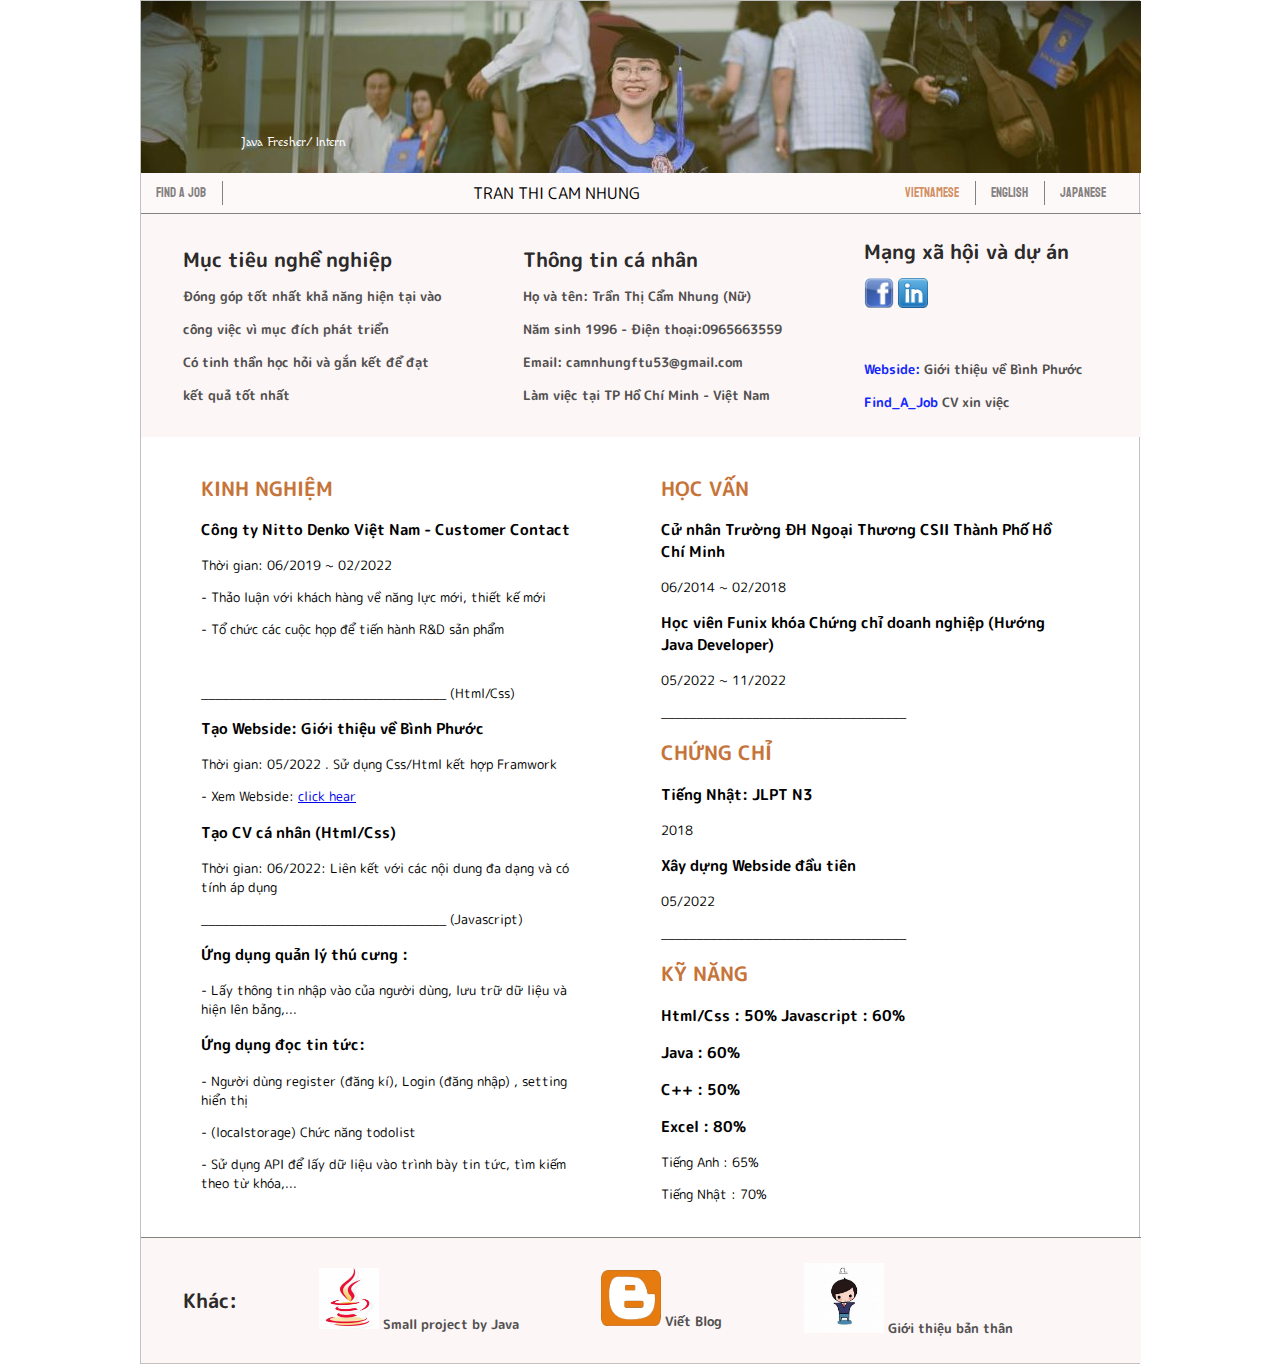
==== index.html @ e4bcb8e0 "find job" ====
<!DOCTYPE html>
<html>

<head>
    <tiltle></tiltle>
    <link rel="stylesheet" type="text/css" href="style.css">
    <link rel="preconnect" href="https://fonts.googleapis.com">
    <link rel="preconnect" href="https://fonts.gstatic.com" crossorigin>
    <link
        href="https://fonts.googleapis.com/css2?family=Koulen&family=M+PLUS+Rounded+1c:wght@100;300&family=Macondo&family=Raleway:ital,wght@0,100;0,600;1,800&display=swap"
        rel="stylesheet">
    <link href="https://fonts.googleapis.com/css2?family=Koulen&family=Raleway:ital,wght@0,100;0,600;1,800&display=swap"
        rel="stylesheet">
</head>

<body>
    <div id="banner">
        <!-- <img src="image/banner.png"> -->
        <!-- <h1>TRẦN THỊ CẨM NHUNG</h1> -->
        <p>Java Fresher/ Intern</p>

    </div>

    <div id="menu_top">
        <ul>
            <li><a href="#" style="border-right: 1px solid"> Find a Job</a></li>
            <!-- <li><a href="#" title="Browse" style="border-right: 1px solid">hhh</a></li> -->
            <li><a id="name">TRAN THI CAM NHUNG</a></li>

            <li><a title="Xem CV tiếng Việt" style="color: rgb(198, 116, 58 , 0.8)" id="tranghientai">Vietnamese</a>
            </li>

            <li><a href="englishCV.html" title="See English CV" style="border-left: 1px solid">English</a></li>

            <li><a href="japaneseCV.html" title="日本語CV" style="border-left: 1px solid" >Japanese</a></li>
        </ul>
    </div>

    <div id="main">
        <!-- <div id="top">
                <h2>CV xin việc</h2>
                <p>Not sure where to stay? We're created neighborhood guides for cities all around the world</p>
            </div> -->

        <div id="footer">
            <table>
                <thead>
                    <th>
                        <h2> Mục tiêu nghề nghiệp </h2>
                        <p> Đóng góp tốt nhất khả năng hiện tại vào </p>
                        <p> công việc vì mục đích phát triển </p>
                        <p> Có tinh thần học hỏi và gắn kết để đạt </p>
                        <p> kết quả tốt nhất</p>
                    </th>
                    <th>
                        <h2> Thông tin cá nhân </h2>
                        <p> Họ và tên: Trần Thị Cẩm Nhung (Nữ) </p>
                        <p> Năm sinh 1996 - Điện thoại:0965663559 </p>
                        <!-- <p> Điện thoại:0965663559 </p> -->
                        <p> Email: camnhungftu53@gmail.com</p>
                        <p> Làm việc tại TP Hồ Chí Minh - Việt Nam</p>

                    </th>
                    <th>
                        <h2> Mạng xã hội và dự án </h2>

                        <p> <a href="https://www.facebook.com/NhungTran280996/" target="_blank"><img
                                    src="facebook.jpg" alt="Facebook" width="30px"> </a>
                            <span> <a href="https://www.linkedin.com/in/tran-nhung-241678aa/" target="_blank"> <img
                                        src="linkedin.jpg" alt="linkedin" width="30px"></span>
                        </p>
                        </p>
                    </br>
                        <p>  <a href="https://nhunghocfunix.000webhostapp.com/" target="_blank">Webside: </a> Giới thiệu
                            về Bình Phước</p>
                        <p> <a href="#" target="_blank"> Find_A_Job </a> CV xin việc </p>

                    </th>
                </thead>
            </table>
        </div>
        <div id="left">
            <!-- <img src="https://s3.amazonaws.com/codecademy-content/courses/ltp/img/mexico-city.png"> -->
            <!-- <img src="https://s3.amazonaws.com/codecademy-content/courses/ltp/img/ny.png">
            <img src="https://s3.amazonaws.com/codecademy-content/courses/ltp/img/tokyo.png">
            <img src="https://s3.amazonaws.com/codecademy-content/courses/ltp/img/paris.png"> -->
            <h2> KINH NGHIỆM </h2>
            <h3> Công ty Nitto Denko Việt Nam - Customer Contact</h3>
            <p> Thời gian: 06/2019 ~ 02/2022</p>
            <p> - Thảo luận với khách hàng về năng lực mới, thiết kế mới</p>
            <p> - Tổ chức các cuộc họp để tiến hành R&D sản phẩm</p>
            <!-- <p> ________________(Staff)___________________</p> -->
            </br>
            <p> ___________________________________ (Html/Css)</p>
            <h3> Tạo Webside: Giới thiệu về Bình Phước</h3>
            <p> Thời gian: 05/2022 . Sử dụng Css/Html kết hợp Framwork</p>
            <p> - Xem Webside: <a href="https://nhunghocfunix.000webhostapp.com/" target="_blank"> click hear</a> </p>

            <h3> Tạo CV cá nhân (Html/Css) </h3>
            <p> Thời gian: 06/2022: Liên kết với các nội dung đa dạng và có tính áp dụng</p>
            <p> ___________________________________ (Javascript)</p>
            <h3> Ứng dụng quản lý thú cưng : </h3>
            <!-- <p> Thời gian: 06/2022</p> -->
            <p> - Lấy thông tin nhập vào của người dùng, lưu trữ dữ liệu và hiện lên bảng,... </p>

            <h3> Ứng dụng đọc tin tức: </h3>
            <p> - Người dùng register (đăng kí), Login (đăng nhập) , setting hiển thị</p>
            <p> - (localstorage) Chức năng todolist </p>
            <p> - Sử dụng API để lấy dữ liệu vào trình bày tin tức, tìm kiếm theo từ khóa,... </p>


        </div>
        <div id="right">
            <!-- <img src="https://s3.amazonaws.com/codecademy-content/courses/ltp/img/invite.png"> -->

            <h2> HỌC VẤN </h2>
            <h3> Cử nhân Trường ĐH Ngoại Thương CSII Thành Phố Hồ Chí Minh</h3>
            <p> 06/2014 ~ 02/2018</p>
            <h3> Học viên Funix khóa Chứng chỉ doanh nghiệp (Hướng Java Developer)</h3>
            <p> 05/2022 ~ 11/2022</p>
            <!-- </br> -->
            <p> ___________________________________</p>
            <h2> CHỨNG CHỈ </h2>
            <h3> Tiếng Nhật: JLPT N3</h3>
            <p> 2018 </p>
            <!-- <h3> Học viên Funix khóa Chứng chỉ doanh nghiệp (Lập trình viên)</h3>
            <p> 06/2022 ~ 10/2022</p> -->
            <h3> Xây dựng Webside đầu tiên</h3>
            <!-- <img src="image/tiktok.png" alt="tiktok" width= "30px" height="30px"> -->
            <p> 05/2022 </p>
            <p> ___________________________________</p>
            <h2> KỸ NĂNG </h2>
            <h3> Html/Css : 50% Javascript : 60% </h3>
            <h3> Java : 60%</h3>
            <h3> C++ : 50% </h3>
            <h3> Excel : 80% </h3>
            <!-- <img src="image/tiktok.png" alt="tiktok" width= "30px" height="30px"> -->
            <p> Tiếng Anh : 65% </p>
            <p> Tiếng Nhật : 70% </p>


        </div>
    </div>

    <div id="footer">
        <table>
            <thead>
                <!-- <h3> Sở thích </h3> -->
                <th>
                    <h2>
                        Khác:
                    </h2>
                </th>
                <th>
                    <p> <a href="https://hanhphuctruockhiyeuaido.blogspot.com/2022/06/ca-nhan-bai-java-co-ban.html"   target="_blank"> <img
                                src="java.jpg" alt=" picture" width="60px"> </a> Small project by Java</p>

                </th>
                <th>
                    <p> <a href="#"  title="Xem Blog"> <img
                                src="blog.jpg" alt="blog picture" width="60px"> </a> Viết Blog </p>

                </th>
                <th>
                    <p> <a href="https://hanhphuctruockhiyeuaido.blogspot.com/2022/06/bai-viet-gioi-thieu-ban-than-ve-toi.html" target="_blank" title="Xem Blog"> <img
                                src="gioithieu.jpg" alt="picture" width="80px"> </a> Giới thiệu bản thân </p>

                </th>
            </thead>
        </table>
    </div>
</body>

</html>
---- style.css ----
body{
    font-family: Tahoma;
    font-size: 13px;
    width:1000px;
    margin: 0px auto;
    font-family: 'M PLUS Rounded 1c', sans-serif;
    border: 0.5px solid rgb(193, 193, 191);
    box-sizing: border-box;
}
#menu_top{
    background: #fef9f9;
    height: 40px;
}
#banner{
    /* background: red; */
    height: auto;
    width:1000px;
}
#main{
    background: rgb(217, 214, 214);
    /* padding: 10px 10px 0px 0px; */
}
#main #top{
    width: 1000px;
    
    float: left;
    padding: 20px;
    box-sizing:border-box;
}
#main #left{
    width: 500px;
    /* background:  rgb(245, 241, 241); */
    float: left;
    min-height: 350px;
    margin:0px;
    box-sizing:border-box;
    padding : 20px 60px;
}
/* #main #left img{
    width: 300px;
    padding: 10px 20px 10px 20px;
} */
#left h2{
    color: rgb(198, 116, 58);
}
#right h2{
    color: rgb(198, 116, 58);
}
#main #right{
    width: 450px;
    /* background:  rgb(245, 241, 241); */
    float: left;
    min-height: 350px;
    margin:0px;
    box-sizing:border-box;
    padding : 20px ;
}
#main #right img{
    width: 290px;
    padding: 10px 10px 0px 0px;
}
#footer{
    background: rgb(252, 246, 246);
    width: 1000px;
    text-align: center;
    /* height: 150px; */
    color: rgb(44, 42, 42);
    clear:left;
    line-height: 20px;
    border-top: 1px solid rgb(130, 130, 128);
    box-sizing: border-box;
    text-align: left;
}
#footer th{
    padding:  10px 40px 10px 40px;

}

#footer p{
    /* font-family: Tahoma; */
    font-family: 'M PLUS Rounded 1c', sans-serif;
    color:rgb(82, 80, 80);
}
#footer table thead th a{
    color:rgb(20, 40, 253);
    text-decoration: none;
}
#menu_top ul{
    margin: 0px;
    padding: 0px;
    
}
#menu_top ul li{
    list-style-type: none;
    float: left;
}
#menu_top ul li a{
    text-decoration: none;
    /* text-transform: uppercase; */
    text-align: center;
    color: rgb(133, 129, 129);
    font-family: 'Koulen', cursive;
    height: 40px;
    line-height: 40px;
    padding: 0px 16px 0px 15px;
    /* border-right: 1px solid; */
}
#menu_top ul li span{
    padding: 0px 600px 0px 0px;
}
#banner{
    font-family: 'Macondo', cursive;
    font-size:100%;
    color: black;
    width: 1000px;
    /* height: 300px; */
    background-image: url(bacground1.jpg);
    padding: 120px 100px 10px 100px;
    background-repeat: no-repeat;
    color: white;
    box-sizing:border-box;
}
ul li a#name{
    font-family: 'M PLUS Rounded 1c', sans-serif;
    font-size: 120%;
    color: black;
    padding: 250px;
}

/* .footer table thead h3{
    padding: 10px 200px;
} */
.hidden{
    display: none;
}
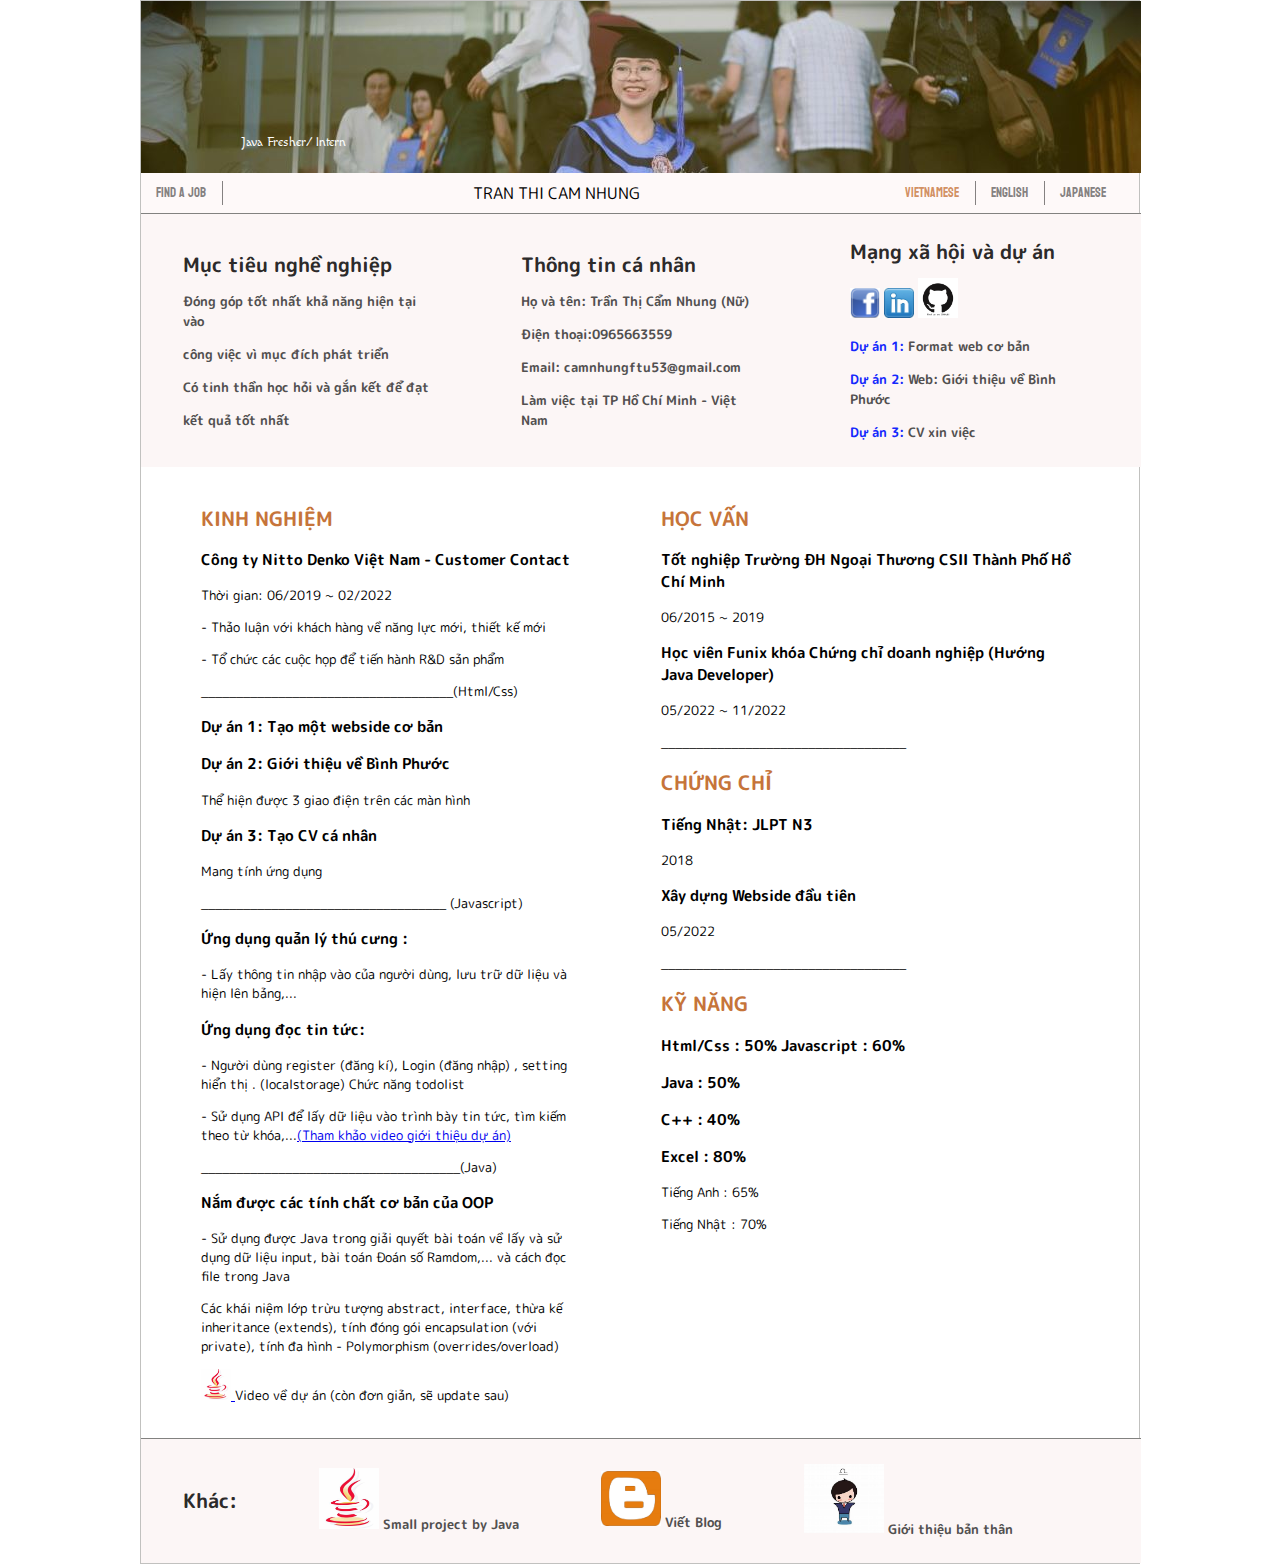
==== commit 4487f1c0: "Add files via upload" ====
--- a/index.html
+++ b/index.html
@@ -1,174 +1,185 @@
-<!DOCTYPE html>
-<html>
-
-<head>
-    <tiltle></tiltle>
-    <link rel="stylesheet" type="text/css" href="style.css">
-    <link rel="preconnect" href="https://fonts.googleapis.com">
-    <link rel="preconnect" href="https://fonts.gstatic.com" crossorigin>
-    <link
-        href="https://fonts.googleapis.com/css2?family=Koulen&family=M+PLUS+Rounded+1c:wght@100;300&family=Macondo&family=Raleway:ital,wght@0,100;0,600;1,800&display=swap"
-        rel="stylesheet">
-    <link href="https://fonts.googleapis.com/css2?family=Koulen&family=Raleway:ital,wght@0,100;0,600;1,800&display=swap"
-        rel="stylesheet">
-</head>
-
-<body>
-    <div id="banner">
-        <!-- <img src="image/banner.png"> -->
-        <!-- <h1>TRẦN THỊ CẨM NHUNG</h1> -->
-        <p>Java Fresher/ Intern</p>
-
-    </div>
-
-    <div id="menu_top">
-        <ul>
-            <li><a href="#" style="border-right: 1px solid"> Find a Job</a></li>
-            <!-- <li><a href="#" title="Browse" style="border-right: 1px solid">hhh</a></li> -->
-            <li><a id="name">TRAN THI CAM NHUNG</a></li>
-
-            <li><a title="Xem CV tiếng Việt" style="color: rgb(198, 116, 58 , 0.8)" id="tranghientai">Vietnamese</a>
-            </li>
-
-            <li><a href="englishCV.html" title="See English CV" style="border-left: 1px solid">English</a></li>
-
-            <li><a href="japaneseCV.html" title="日本語CV" style="border-left: 1px solid" >Japanese</a></li>
-        </ul>
-    </div>
-
-    <div id="main">
-        <!-- <div id="top">
-                <h2>CV xin việc</h2>
-                <p>Not sure where to stay? We're created neighborhood guides for cities all around the world</p>
-            </div> -->
-
-        <div id="footer">
-            <table>
-                <thead>
-                    <th>
-                        <h2> Mục tiêu nghề nghiệp </h2>
-                        <p> Đóng góp tốt nhất khả năng hiện tại vào </p>
-                        <p> công việc vì mục đích phát triển </p>
-                        <p> Có tinh thần học hỏi và gắn kết để đạt </p>
-                        <p> kết quả tốt nhất</p>
-                    </th>
-                    <th>
-                        <h2> Thông tin cá nhân </h2>
-                        <p> Họ và tên: Trần Thị Cẩm Nhung (Nữ) </p>
-                        <p> Năm sinh 1996 - Điện thoại:0965663559 </p>
-                        <!-- <p> Điện thoại:0965663559 </p> -->
-                        <p> Email: camnhungftu53@gmail.com</p>
-                        <p> Làm việc tại TP Hồ Chí Minh - Việt Nam</p>
-
-                    </th>
-                    <th>
-                        <h2> Mạng xã hội và dự án </h2>
-
-                        <p> <a href="https://www.facebook.com/NhungTran280996/" target="_blank"><img
-                                    src="facebook.jpg" alt="Facebook" width="30px"> </a>
-                            <span> <a href="https://www.linkedin.com/in/tran-nhung-241678aa/" target="_blank"> <img
-                                        src="linkedin.jpg" alt="linkedin" width="30px"></span>
-                        </p>
-                        </p>
-                    </br>
-                        <p>  <a href="https://nhunghocfunix.000webhostapp.com/" target="_blank">Webside: </a> Giới thiệu
-                            về Bình Phước</p>
-                        <p> <a href="#" target="_blank"> Find_A_Job </a> CV xin việc </p>
-
-                    </th>
-                </thead>
-            </table>
-        </div>
-        <div id="left">
-            <!-- <img src="https://s3.amazonaws.com/codecademy-content/courses/ltp/img/mexico-city.png"> -->
-            <!-- <img src="https://s3.amazonaws.com/codecademy-content/courses/ltp/img/ny.png">
-            <img src="https://s3.amazonaws.com/codecademy-content/courses/ltp/img/tokyo.png">
-            <img src="https://s3.amazonaws.com/codecademy-content/courses/ltp/img/paris.png"> -->
-            <h2> KINH NGHIỆM </h2>
-            <h3> Công ty Nitto Denko Việt Nam - Customer Contact</h3>
-            <p> Thời gian: 06/2019 ~ 02/2022</p>
-            <p> - Thảo luận với khách hàng về năng lực mới, thiết kế mới</p>
-            <p> - Tổ chức các cuộc họp để tiến hành R&D sản phẩm</p>
-            <!-- <p> ________________(Staff)___________________</p> -->
-            </br>
-            <p> ___________________________________ (Html/Css)</p>
-            <h3> Tạo Webside: Giới thiệu về Bình Phước</h3>
-            <p> Thời gian: 05/2022 . Sử dụng Css/Html kết hợp Framwork</p>
-            <p> - Xem Webside: <a href="https://nhunghocfunix.000webhostapp.com/" target="_blank"> click hear</a> </p>
-
-            <h3> Tạo CV cá nhân (Html/Css) </h3>
-            <p> Thời gian: 06/2022: Liên kết với các nội dung đa dạng và có tính áp dụng</p>
-            <p> ___________________________________ (Javascript)</p>
-            <h3> Ứng dụng quản lý thú cưng : </h3>
-            <!-- <p> Thời gian: 06/2022</p> -->
-            <p> - Lấy thông tin nhập vào của người dùng, lưu trữ dữ liệu và hiện lên bảng,... </p>
-
-            <h3> Ứng dụng đọc tin tức: </h3>
-            <p> - Người dùng register (đăng kí), Login (đăng nhập) , setting hiển thị</p>
-            <p> - (localstorage) Chức năng todolist </p>
-            <p> - Sử dụng API để lấy dữ liệu vào trình bày tin tức, tìm kiếm theo từ khóa,... </p>
-
-
-        </div>
-        <div id="right">
-            <!-- <img src="https://s3.amazonaws.com/codecademy-content/courses/ltp/img/invite.png"> -->
-
-            <h2> HỌC VẤN </h2>
-            <h3> Cử nhân Trường ĐH Ngoại Thương CSII Thành Phố Hồ Chí Minh</h3>
-            <p> 06/2014 ~ 02/2018</p>
-            <h3> Học viên Funix khóa Chứng chỉ doanh nghiệp (Hướng Java Developer)</h3>
-            <p> 05/2022 ~ 11/2022</p>
-            <!-- </br> -->
-            <p> ___________________________________</p>
-            <h2> CHỨNG CHỈ </h2>
-            <h3> Tiếng Nhật: JLPT N3</h3>
-            <p> 2018 </p>
-            <!-- <h3> Học viên Funix khóa Chứng chỉ doanh nghiệp (Lập trình viên)</h3>
-            <p> 06/2022 ~ 10/2022</p> -->
-            <h3> Xây dựng Webside đầu tiên</h3>
-            <!-- <img src="image/tiktok.png" alt="tiktok" width= "30px" height="30px"> -->
-            <p> 05/2022 </p>
-            <p> ___________________________________</p>
-            <h2> KỸ NĂNG </h2>
-            <h3> Html/Css : 50% Javascript : 60% </h3>
-            <h3> Java : 60%</h3>
-            <h3> C++ : 50% </h3>
-            <h3> Excel : 80% </h3>
-            <!-- <img src="image/tiktok.png" alt="tiktok" width= "30px" height="30px"> -->
-            <p> Tiếng Anh : 65% </p>
-            <p> Tiếng Nhật : 70% </p>
-
-
-        </div>
-    </div>
-
-    <div id="footer">
-        <table>
-            <thead>
-                <!-- <h3> Sở thích </h3> -->
-                <th>
-                    <h2>
-                        Khác:
-                    </h2>
-                </th>
-                <th>
-                    <p> <a href="https://hanhphuctruockhiyeuaido.blogspot.com/2022/06/ca-nhan-bai-java-co-ban.html"   target="_blank"> <img
-                                src="java.jpg" alt=" picture" width="60px"> </a> Small project by Java</p>
-
-                </th>
-                <th>
-                    <p> <a href="#"  title="Xem Blog"> <img
-                                src="blog.jpg" alt="blog picture" width="60px"> </a> Viết Blog </p>
-
-                </th>
-                <th>
-                    <p> <a href="https://hanhphuctruockhiyeuaido.blogspot.com/2022/06/bai-viet-gioi-thieu-ban-than-ve-toi.html" target="_blank" title="Xem Blog"> <img
-                                src="gioithieu.jpg" alt="picture" width="80px"> </a> Giới thiệu bản thân </p>
-
-                </th>
-            </thead>
-        </table>
-    </div>
-</body>
-
+<!DOCTYPE html>
+<html>
+
+<head>
+    <tiltle></tiltle>
+    <link rel="stylesheet" type="text/css" href="style.css">
+    <link rel="preconnect" href="https://fonts.googleapis.com">
+    <link rel="preconnect" href="https://fonts.gstatic.com" crossorigin>
+    <link
+        href="https://fonts.googleapis.com/css2?family=Koulen&family=M+PLUS+Rounded+1c:wght@100;300&family=Macondo&family=Raleway:ital,wght@0,100;0,600;1,800&display=swap"
+        rel="stylesheet">
+    <link href="https://fonts.googleapis.com/css2?family=Koulen&family=Raleway:ital,wght@0,100;0,600;1,800&display=swap"
+        rel="stylesheet">
+</head>
+
+<body>
+    <div id="banner">
+        <!-- <img src="image/banner.png"> -->
+        <!-- <h1>TRẦN THỊ CẨM NHUNG</h1> -->
+        <p>Java Fresher/ Intern</p>
+
+    </div>
+
+    <div id="menu_top">
+        <ul>
+            <li><a href="#" style="border-right: 1px solid"> Find a Job</a></li>
+            <!-- <li><a href="#" title="Browse" style="border-right: 1px solid">hhh</a></li> -->
+            <li><a id="name">TRAN THI CAM NHUNG</a></li>
+
+            <li><a title="Xem CV tiếng Việt" style="color: rgb(198, 116, 58 , 0.8)" id="tranghientai">Vietnamese</a>
+            </li>
+
+            <li><a href="https://nhungftu2.github.io/work/englishCV.html" title="See English CV" style="border-left: 1px solid">English</a></li>
+
+            <li><a href="https://nhungftu2.github.io/work/japaneseCV.html" title="日本語CV" style="border-left: 1px solid" >Japanese</a></li>
+        </ul>
+    </div>
+
+    <div id="main">
+        <!-- <div id="top">
+                <h2>CV xin việc</h2>
+                <p>Not sure where to stay? We're created neighborhood guides for cities all around the world</p>
+            </div> -->
+
+        <div id="footer">
+            <table>
+                <thead>
+                    <th>
+                        <h2> Mục tiêu nghề nghiệp </h2>
+                        <p> Đóng góp tốt nhất khả năng hiện tại vào </p>
+                        <p> công việc vì mục đích phát triển </p>
+                        <p> Có tinh thần học hỏi và gắn kết để đạt </p>
+                        <p> kết quả tốt nhất</p>
+                    </th>
+                    <th>
+                        <h2> Thông tin cá nhân </h2>
+                        <p> Họ và tên: Trần Thị Cẩm Nhung (Nữ) </p>
+                        <p> Điện thoại:0965663559 </p>
+                        <!-- <p> Điện thoại:0965663559 </p> -->
+                        <p> Email: camnhungftu53@gmail.com</p>
+                        <p> Làm việc tại TP Hồ Chí Minh - Việt Nam</p>
+
+                    </th>
+                    <th>
+                        <h2> Mạng xã hội và dự án </h2>
+
+                        <p> <a href="https://www.facebook.com/NhungTran280996/" target="_blank"><img
+                                    src="facebook.jpg" alt="Facebook" width="30px"> </a>
+                            <span> <a href="https://www.linkedin.com/in/tran-nhung-241678aa/" target="_blank"> <img
+                                        src="linkedin.jpg" alt="linkedin" width="30px"></span>
+                            <span> <a href="https://github.com/Nhungftu2" target="_blank"> <img
+                                        src="github.png" alt="github" width="40px"></span>
+                        </p>
+
+                        <p> <a href="https://nhungftu2.github.io/web/" target="_blank"> Dự án 1: </a>Format web cơ bản</p>
+                        <p> <a href="https://nhungftu2.github.io/GotoBinhPhuoc/" target="_blank"> Dự án 2: </a> Web: Giới thiệu
+                            về Bình Phước</p>
+                        <p> <a href="https://nhungftu2.github.io/work/" target="_blank"> Dự án 3: </a> CV xin việc </p>
+
+                    </th>
+                </thead>
+            </table>
+        </div>
+        <div id="left">
+            <!-- <img src="https://s3.amazonaws.com/codecademy-content/courses/ltp/img/mexico-city.png"> -->
+            <!-- <img src="https://s3.amazonaws.com/codecademy-content/courses/ltp/img/ny.png">
+            <img src="https://s3.amazonaws.com/codecademy-content/courses/ltp/img/tokyo.png">
+            <img src="https://s3.amazonaws.com/codecademy-content/courses/ltp/img/paris.png"> -->
+            <h2> KINH NGHIỆM </h2>
+            <h3> Công ty Nitto Denko Việt Nam - Customer Contact</h3>
+            <p> Thời gian: 06/2019 ~ 02/2022</p>
+            <p> - Thảo luận với khách hàng về năng lực mới, thiết kế mới</p>
+            <p> - Tổ chức các cuộc họp để tiến hành R&D sản phẩm</p>
+            <!-- <p> ________________(Staff)___________________</p> -->
+           
+            <p> ____________________________________(Html/Css)</p>
+            <h3> Dự án 1: Tạo một webside cơ bản</h3>
+            <h3> Dự án 2: Giới thiệu về Bình Phước</h3>
+            <p> Thể hiện được 3 giao điện trên các màn hình</p>
+            <h3> Dự án 3: Tạo CV cá nhân </h3>
+            <p> Mang tính ứng dụng </p>
+
+            <p> ___________________________________ (Javascript)</p>
+            <h3> Ứng dụng quản lý thú cưng :</h3>
+            <!-- <p> Thời gian: 06/2022</p> -->
+            <p> - Lấy thông tin nhập vào của người dùng, lưu trữ dữ liệu và hiện lên bảng,... </p>
+
+            <h3> Ứng dụng đọc tin tức: </h3>
+            <p> - Người dùng register (đăng kí), Login (đăng nhập) , setting hiển thị . (localstorage) Chức năng todolist</p>
+            
+            <p> - Sử dụng API để lấy dữ liệu vào trình bày tin tức, tìm kiếm theo từ khóa,...<a href="https://www.youtube.com/watch?v=e2TCRr7TDxE" target="_blank">(Tham khảo video giới thiệu dự án) </a>  </p>
+            <p> _____________________________________(Java)</p>
+            <h3>Nắm được các tính chất cơ bản của OOP</h3>
+            <p>
+                - Sử dụng được Java trong giải quyết bài toán về lấy và sử dụng dữ liệu input, 
+                bài toán Đoán số Ramdom,... và cách đọc file trong Java
+            </p>
+            <p> Các khái niệm lớp trừu tượng abstract, interface, thừa kế inheritance (extends), tính đóng gói encapsulation (với private), tính đa hình - Polymorphism (overrides/overload)</p>
+            <p> <a href="https://hanhphuctruockhiyeuaido.blogspot.com/2022/06/ca-nhan-bai-java-co-ban.html"   target="_blank"> <img
+                src="java.jpg" alt=" picture" width="30px"> </a> Video về dự án (còn đơn giản, sẽ update sau)</p>
+
+
+        </div>
+        <div id="right">
+            <!-- <img src="https://s3.amazonaws.com/codecademy-content/courses/ltp/img/invite.png"> -->
+
+            <h2> HỌC VẤN </h2>
+            <h3> Tốt nghiệp Trường ĐH Ngoại Thương CSII Thành Phố Hồ Chí Minh</h3>
+            <p> 06/2015 ~ 2019</p>
+            <h3> Học viên Funix khóa Chứng chỉ doanh nghiệp (Hướng Java Developer)</h3>
+            <p> 05/2022 ~ 11/2022</p>
+            <!-- </br> -->
+            <p> ___________________________________</p>
+            <h2> CHỨNG CHỈ </h2>
+            <h3> Tiếng Nhật: JLPT N3</h3>
+            <p> 2018 </p>
+            <!-- <h3> Học viên Funix khóa Chứng chỉ doanh nghiệp (Lập trình viên)</h3>
+            <p> 06/2022 ~ 10/2022</p> -->
+            <h3> Xây dựng Webside đầu tiên</h3>
+            <!-- <img src="image/tiktok.png" alt="tiktok" width= "30px" height="30px"> -->
+            <p> 05/2022 </p>
+            <p> ___________________________________</p>
+            <h2> KỸ NĂNG </h2>
+            <h3> Html/Css : 50% Javascript : 60% </h3>
+            <h3> Java : 50%</h3>
+            <h3> C++ : 40% </h3>
+            <h3> Excel : 80% </h3>
+            <!-- <img src="image/tiktok.png" alt="tiktok" width= "30px" height="30px"> -->
+            <p> Tiếng Anh : 65% </p>
+            <p> Tiếng Nhật : 70% </p>
+
+
+        </div>
+    </div>
+
+    <div id="footer">
+        <table>
+            <thead>
+                <!-- <h3> Sở thích </h3> -->
+                <th>
+                    <h2>
+                        Khác:   
+                    </h2>
+                </th>
+                <th>
+                    <p> <a href="https://hanhphuctruockhiyeuaido.blogspot.com/2022/06/ca-nhan-bai-java-co-ban.html"   target="_blank"> <img
+                                src="java.jpg" alt=" picture" width="60px"> </a> Small project by Java</p>
+
+                </th>
+                <th>
+                    <p> <a href="#"  title="Xem Blog"> <img
+                                src="blog.jpg" alt="blog picture" width="60px"> </a> Viết Blog </p>
+
+                </th>
+                <th>
+                    <p> <a href="https://hanhphuctruockhiyeuaido.blogspot.com/2022/06/bai-viet-gioi-thieu-ban-than-ve-toi.html" target="_blank" title="Xem Blog"> <img
+                                src="gioithieu.jpg" alt="picture" width="80px"> </a> Giới thiệu bản thân </p>
+
+                </th>
+            </thead>
+        </table>
+    </div>
+</body>
+
 </html>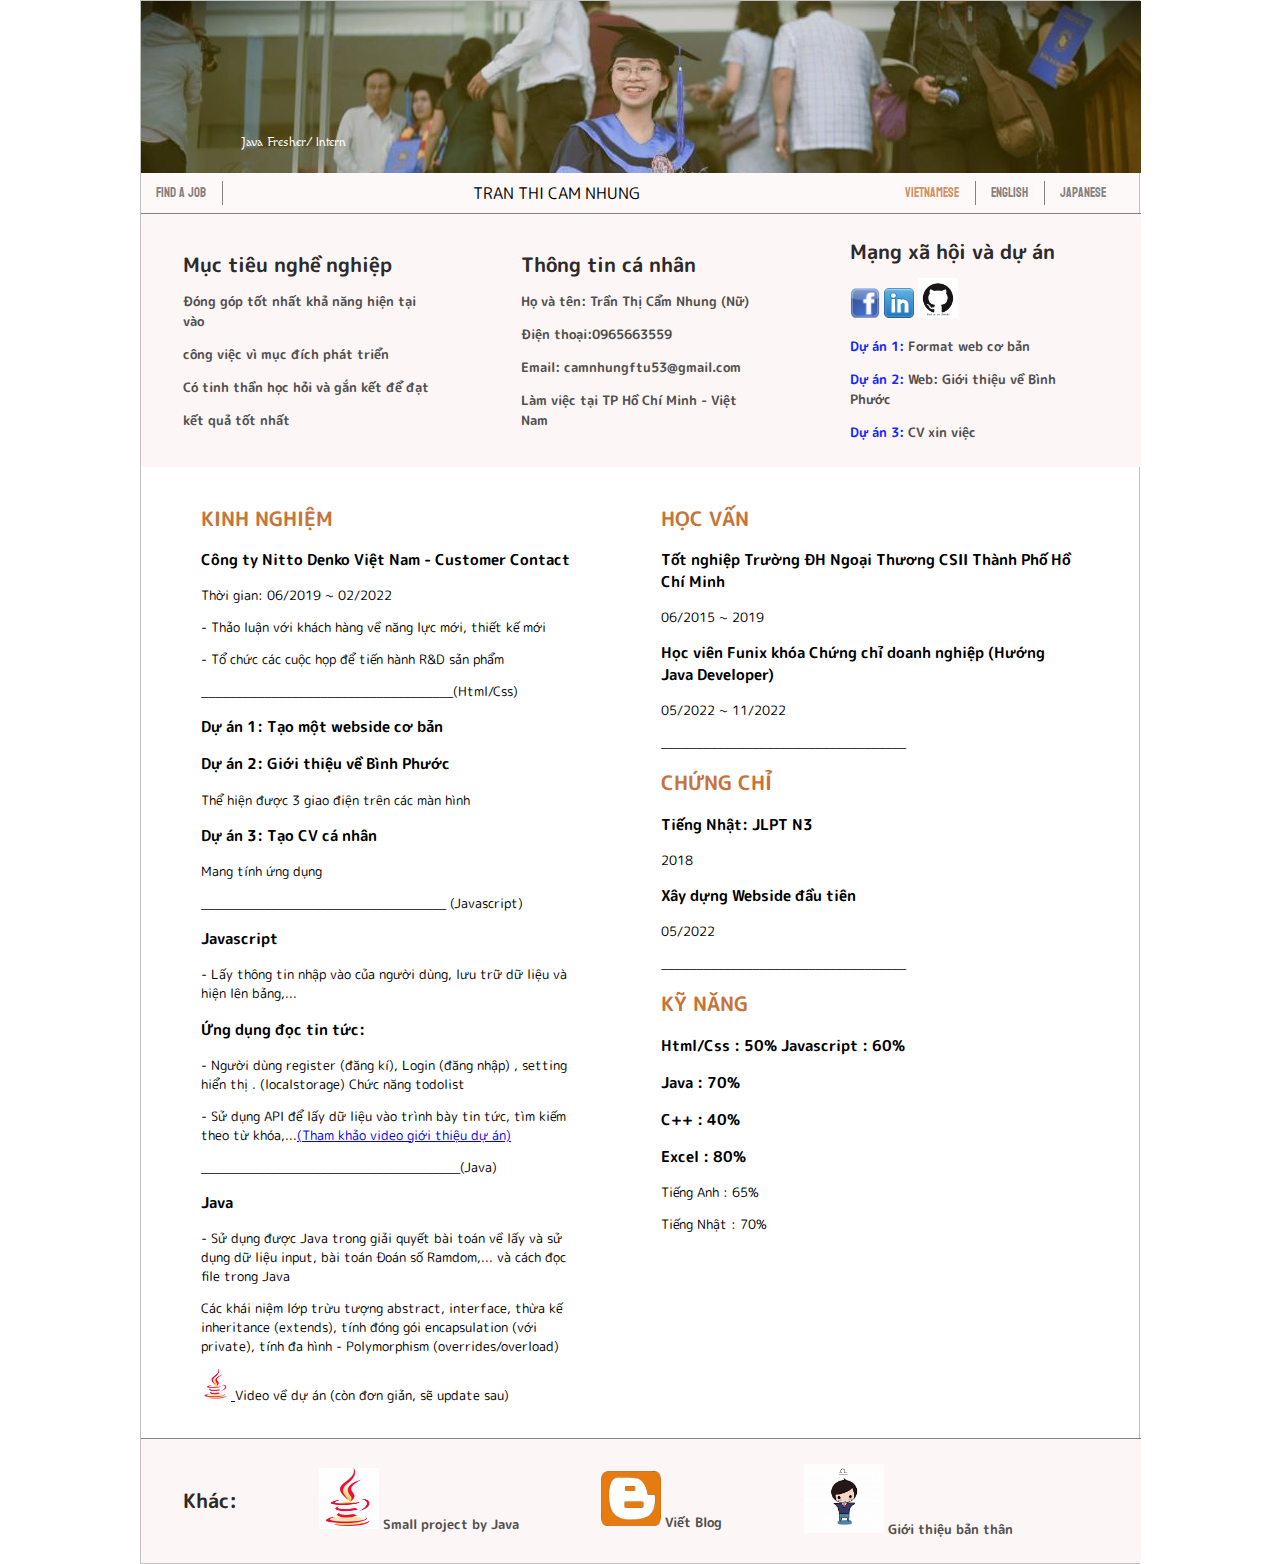
==== commit 15b1c12f: "Update index.html" ====
--- a/index.html
+++ b/index.html
@@ -101,7 +101,7 @@
             <p> Mang tính ứng dụng </p>
 
             <p> ___________________________________ (Javascript)</p>
-            <h3> Ứng dụng quản lý thú cưng :</h3>
+            <h3> Javascript </h3>
             <!-- <p> Thời gian: 06/2022</p> -->
             <p> - Lấy thông tin nhập vào của người dùng, lưu trữ dữ liệu và hiện lên bảng,... </p>
 
@@ -110,7 +110,7 @@
             
             <p> - Sử dụng API để lấy dữ liệu vào trình bày tin tức, tìm kiếm theo từ khóa,...<a href="https://www.youtube.com/watch?v=e2TCRr7TDxE" target="_blank">(Tham khảo video giới thiệu dự án) </a>  </p>
             <p> _____________________________________(Java)</p>
-            <h3>Nắm được các tính chất cơ bản của OOP</h3>
+            <h3> Java </h3>
             <p>
                 - Sử dụng được Java trong giải quyết bài toán về lấy và sử dụng dữ liệu input, 
                 bài toán Đoán số Ramdom,... và cách đọc file trong Java
@@ -142,7 +142,7 @@
             <p> ___________________________________</p>
             <h2> KỸ NĂNG </h2>
             <h3> Html/Css : 50% Javascript : 60% </h3>
-            <h3> Java : 50%</h3>
+            <h3> Java : 70%</h3>
             <h3> C++ : 40% </h3>
             <h3> Excel : 80% </h3>
             <!-- <img src="image/tiktok.png" alt="tiktok" width= "30px" height="30px"> -->
@@ -182,4 +182,4 @@
     </div>
 </body>
 
-</html>+</html>
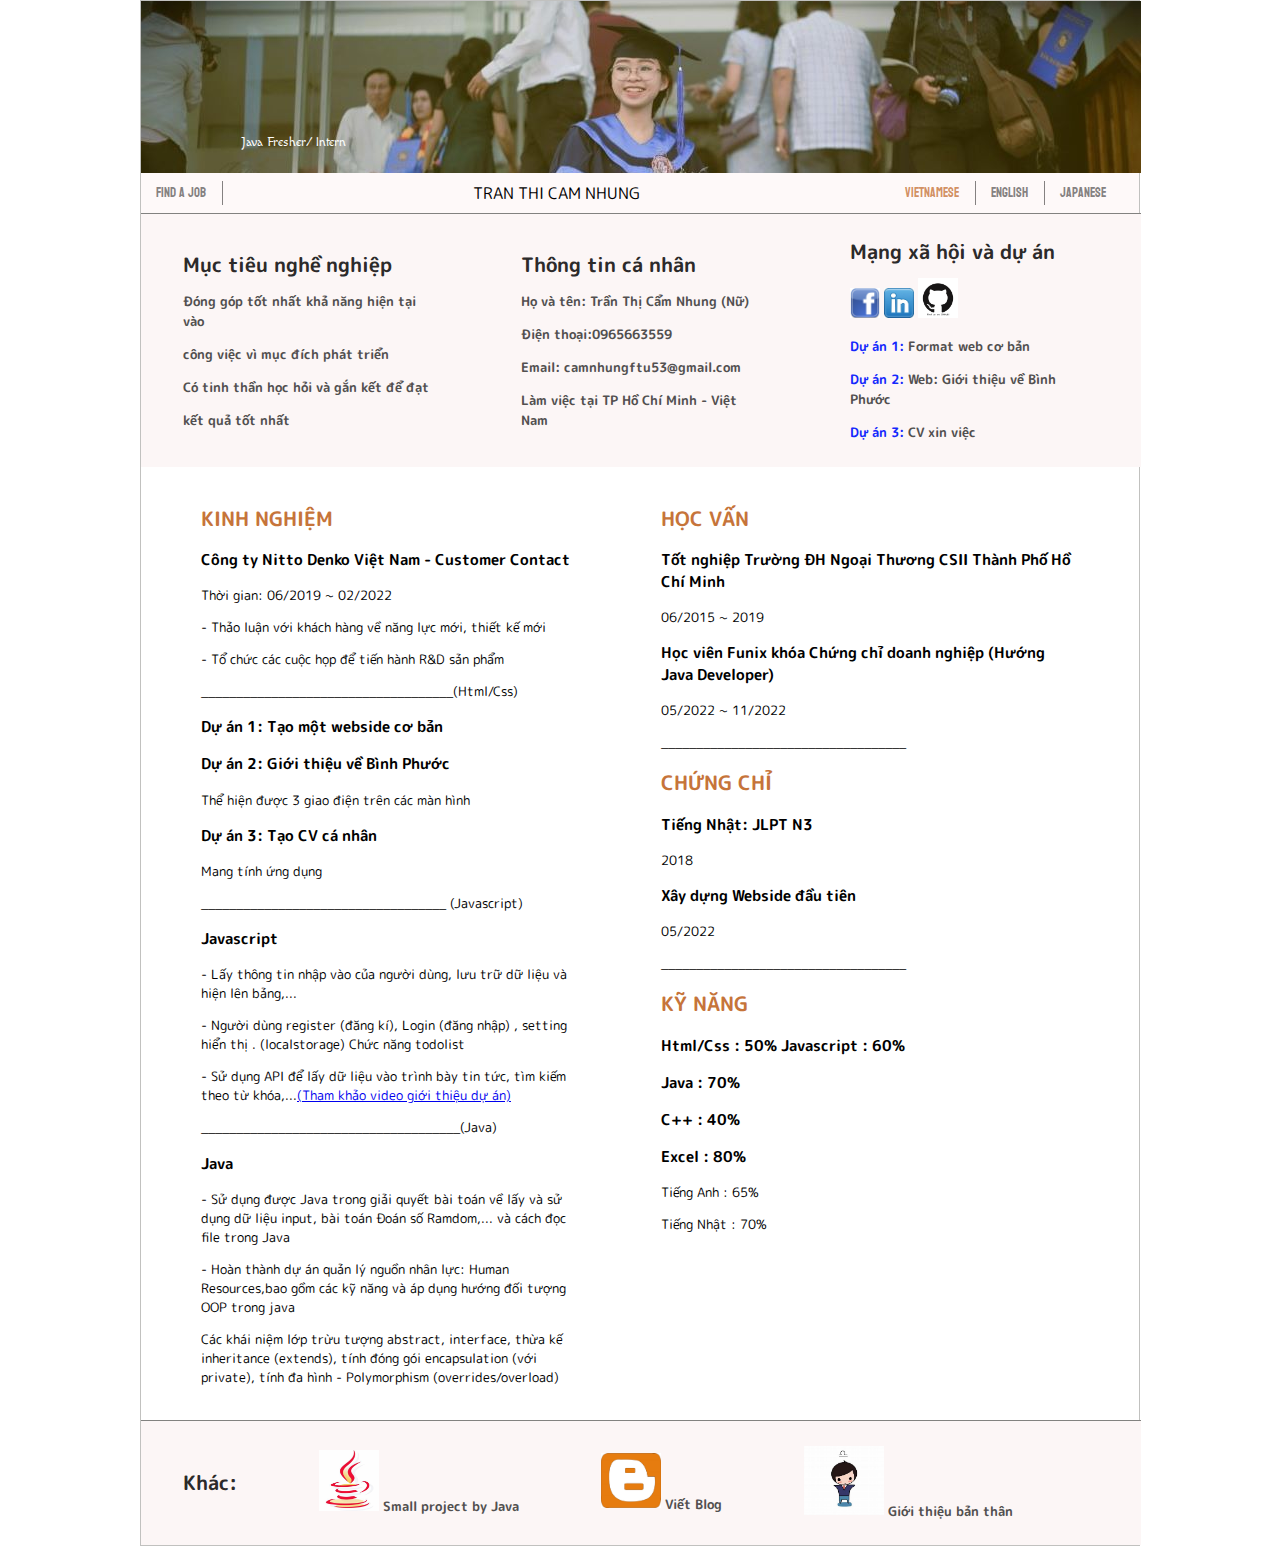
==== commit 7937d139: "Update index.html" ====
--- a/index.html
+++ b/index.html
@@ -105,7 +105,7 @@
             <!-- <p> Thời gian: 06/2022</p> -->
             <p> - Lấy thông tin nhập vào của người dùng, lưu trữ dữ liệu và hiện lên bảng,... </p>
 
-            <h3> Ứng dụng đọc tin tức: </h3>
+<!--             <h3> Ứng dụng đọc tin tức: </h3> -->
             <p> - Người dùng register (đăng kí), Login (đăng nhập) , setting hiển thị . (localstorage) Chức năng todolist</p>
             
             <p> - Sử dụng API để lấy dữ liệu vào trình bày tin tức, tìm kiếm theo từ khóa,...<a href="https://www.youtube.com/watch?v=e2TCRr7TDxE" target="_blank">(Tham khảo video giới thiệu dự án) </a>  </p>
@@ -115,9 +115,13 @@
                 - Sử dụng được Java trong giải quyết bài toán về lấy và sử dụng dữ liệu input, 
                 bài toán Đoán số Ramdom,... và cách đọc file trong Java
             </p>
+            <p>
+                - Hoàn thành dự án quản lý nguồn nhân lực: Human Resources,bao gồm các kỹ năng và áp dụng hướng đối tượng OOP trong java
+            </p>
             <p> Các khái niệm lớp trừu tượng abstract, interface, thừa kế inheritance (extends), tính đóng gói encapsulation (với private), tính đa hình - Polymorphism (overrides/overload)</p>
-            <p> <a href="https://hanhphuctruockhiyeuaido.blogspot.com/2022/06/ca-nhan-bai-java-co-ban.html"   target="_blank"> <img
-                src="java.jpg" alt=" picture" width="30px"> </a> Video về dự án (còn đơn giản, sẽ update sau)</p>
+            
+<!--             <p> <a href="https://hanhphuctruockhiyeuaido.blogspot.com/2022/06/ca-nhan-bai-java-co-ban.html"   target="_blank"> <img
+                src="java.jpg" alt=" picture" width="30px"> </a> Video về dự án (còn đơn giản, sẽ update sau)</p> -->
 
 
         </div>
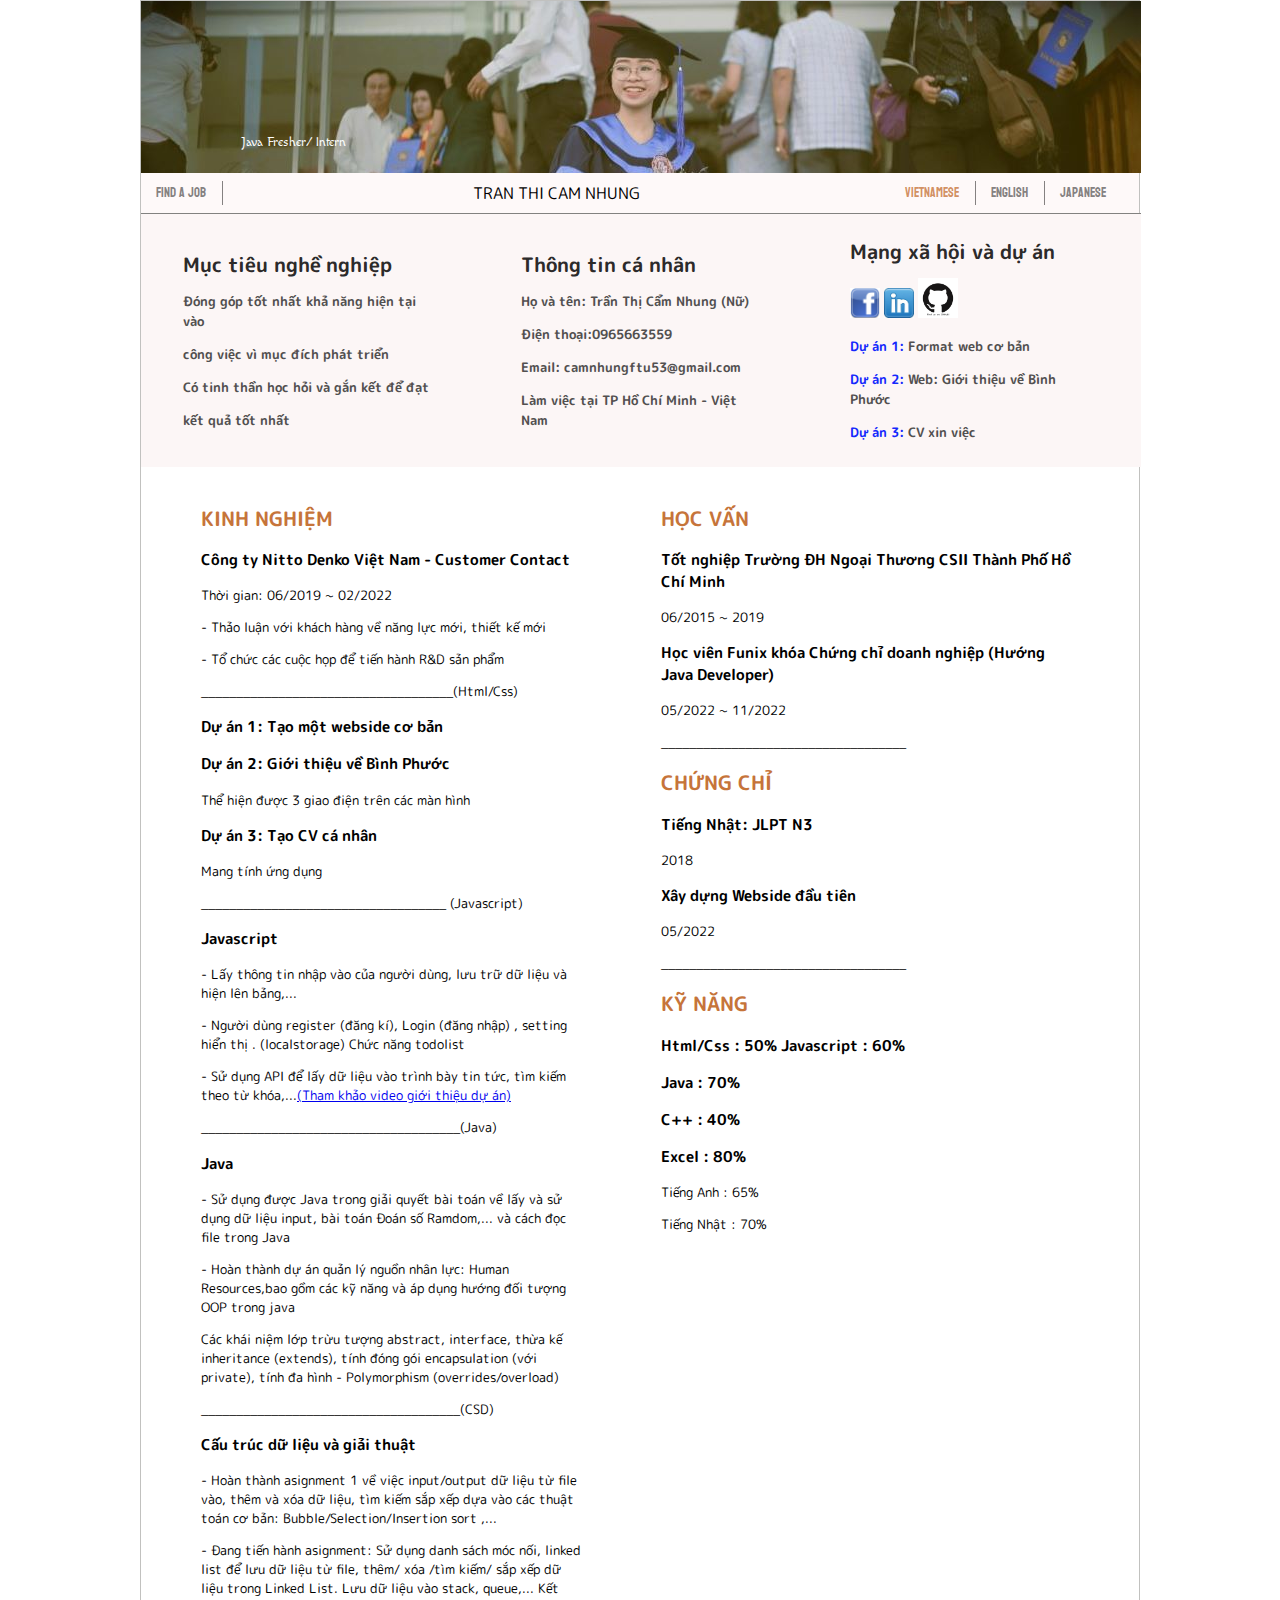
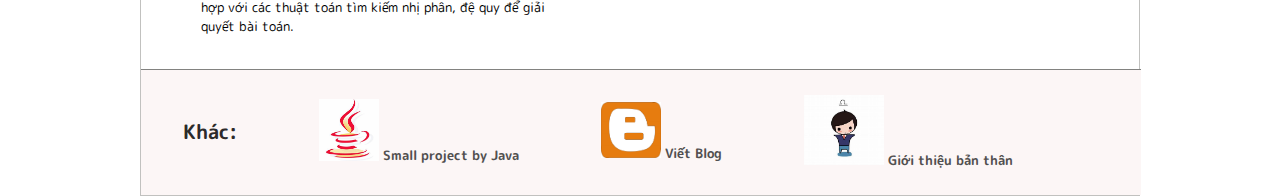
==== commit 0eda9456: "Update index.html" ====
--- a/index.html
+++ b/index.html
@@ -122,7 +122,18 @@
             
 <!--             <p> <a href="https://hanhphuctruockhiyeuaido.blogspot.com/2022/06/ca-nhan-bai-java-co-ban.html"   target="_blank"> <img
                 src="java.jpg" alt=" picture" width="30px"> </a> Video về dự án (còn đơn giản, sẽ update sau)</p> -->
-
+            
+            <p> _____________________________________(CSD)</p>
+            <h3> Cấu trúc dữ liệu và giải thuật </h3>
+            <p>
+                - Hoàn thành asignment 1 về việc input/output dữ liệu từ file vào, thêm và xóa dữ liệu, tìm kiếm sắp xếp dựa vào các
+                thuật toán cơ bản: Bubble/Selection/Insertion sort ,...
+            </p>
+            <p>
+                - Đang tiến hành asignment: Sử dụng danh sách móc nối, linked list để lưu dữ liệu từ file, thêm/ xóa /tìm kiếm/ sắp xếp dữ liệu trong Linked List.
+                Lưu dữ liệu vào stack, queue,... Kết hợp với các thuật toán tìm kiếm nhị phân, đệ quy để giải quyết bài toán.
+            </p>
+            
 
         </div>
         <div id="right">
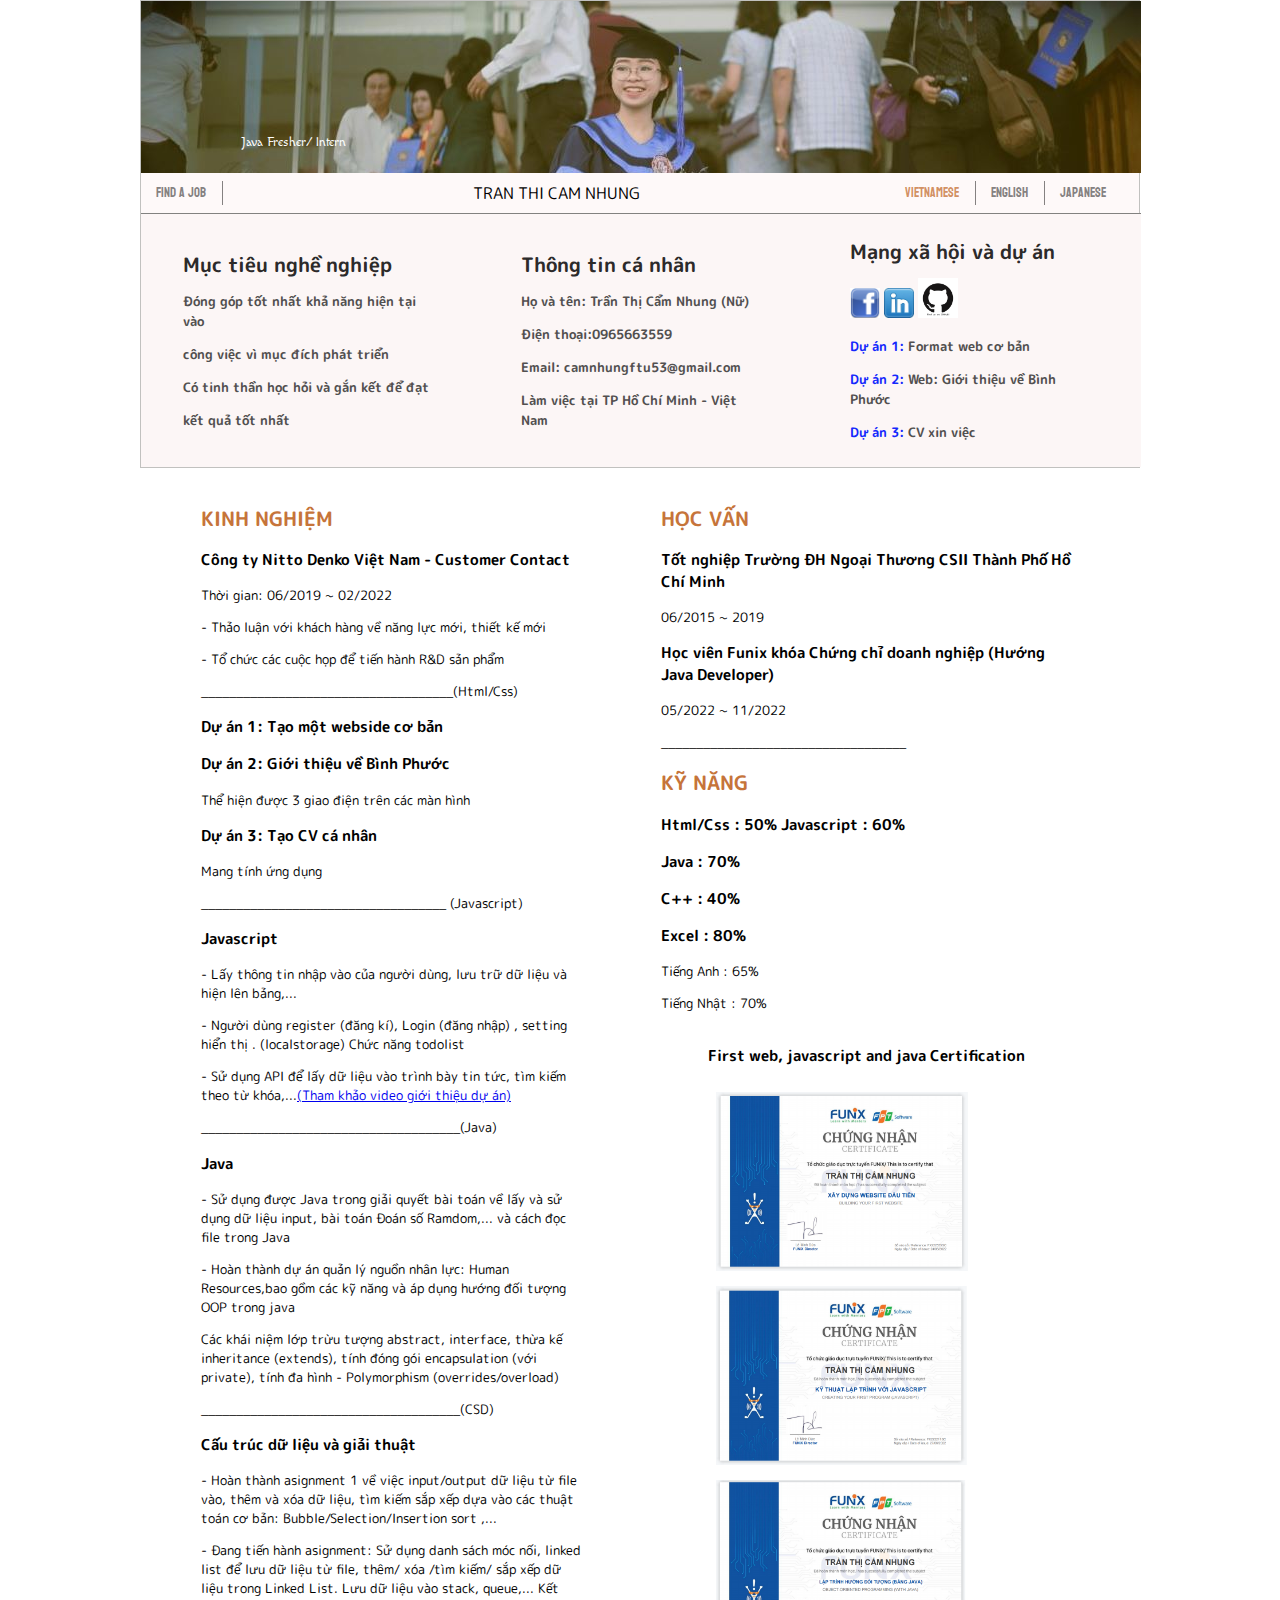
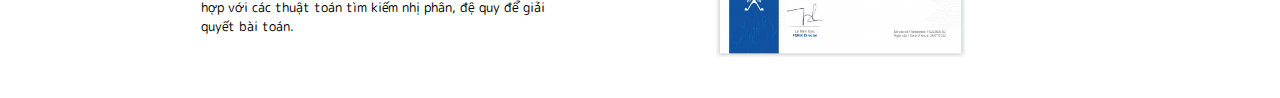
==== commit fe57de59: "Themchungchi" ====
--- a/index.html
+++ b/index.html
@@ -145,15 +145,18 @@
             <h3> Học viên Funix khóa Chứng chỉ doanh nghiệp (Hướng Java Developer)</h3>
             <p> 05/2022 ~ 11/2022</p>
             <!-- </br> -->
-            <p> ___________________________________</p>
+            
+<!--             <p> ___________________________________</p>
             <h2> CHỨNG CHỈ </h2>
             <h3> Tiếng Nhật: JLPT N3</h3>
             <p> 2018 </p>
-            <!-- <h3> Học viên Funix khóa Chứng chỉ doanh nghiệp (Lập trình viên)</h3>
-            <p> 06/2022 ~ 10/2022</p> -->
+             <h3> Học viên Funix khóa Chứng chỉ doanh nghiệp (Lập trình viên)</h3>
+            <p> 06/2022 ~ 10/2022</p> 
             <h3> Xây dựng Webside đầu tiên</h3>
-            <!-- <img src="image/tiktok.png" alt="tiktok" width= "30px" height="30px"> -->
-            <p> 05/2022 </p>
+             <img src="image/tiktok.png" alt="tiktok" width= "30px" height="30px"> 
+            <p> 05/2022 </p> -->
+            
+            
             <p> ___________________________________</p>
             <h2> KỸ NĂNG </h2>
             <h3> Html/Css : 50% Javascript : 60% </h3>
@@ -163,15 +166,33 @@
             <!-- <img src="image/tiktok.png" alt="tiktok" width= "30px" height="30px"> -->
             <p> Tiếng Anh : 65% </p>
             <p> Tiếng Nhật : 70% </p>
-
-
-        </div>
-    </div>
-
-    <div id="footer">
+            
+            
+            <div id="Certification">
         <table>
             <thead>
-                <!-- <h3> Sở thích </h3> -->
+                <th>
+                    <h3> First web, javascript and java Certification </h3>
+                    <p>
+                        <span > <img src="web1.png" alt="web" width = "160px"  ></span>
+                        <span > <img src="js.png" alt="web" width = "160px"  ></span>
+                        <span > <img src="FinishJava.png" alt="java" width = "160px"  ></span>
+                        <!-- <span > <img src="CodeLearnJava .png" alt="web" width = "200px"  ></span> -->
+                        
+                    </p>
+
+                </th>
+            </thead>
+        </table>
+    </div>
+
+
+        </div>
+    </div>
+
+<!--     <div id="footer">
+        <table>
+            <thead>
                 <th>
                     <h2>
                         Khác:   
@@ -194,7 +215,8 @@
                 </th>
             </thead>
         </table>
-    </div>
+    </div> -->
+        
 </body>
 
 </html>
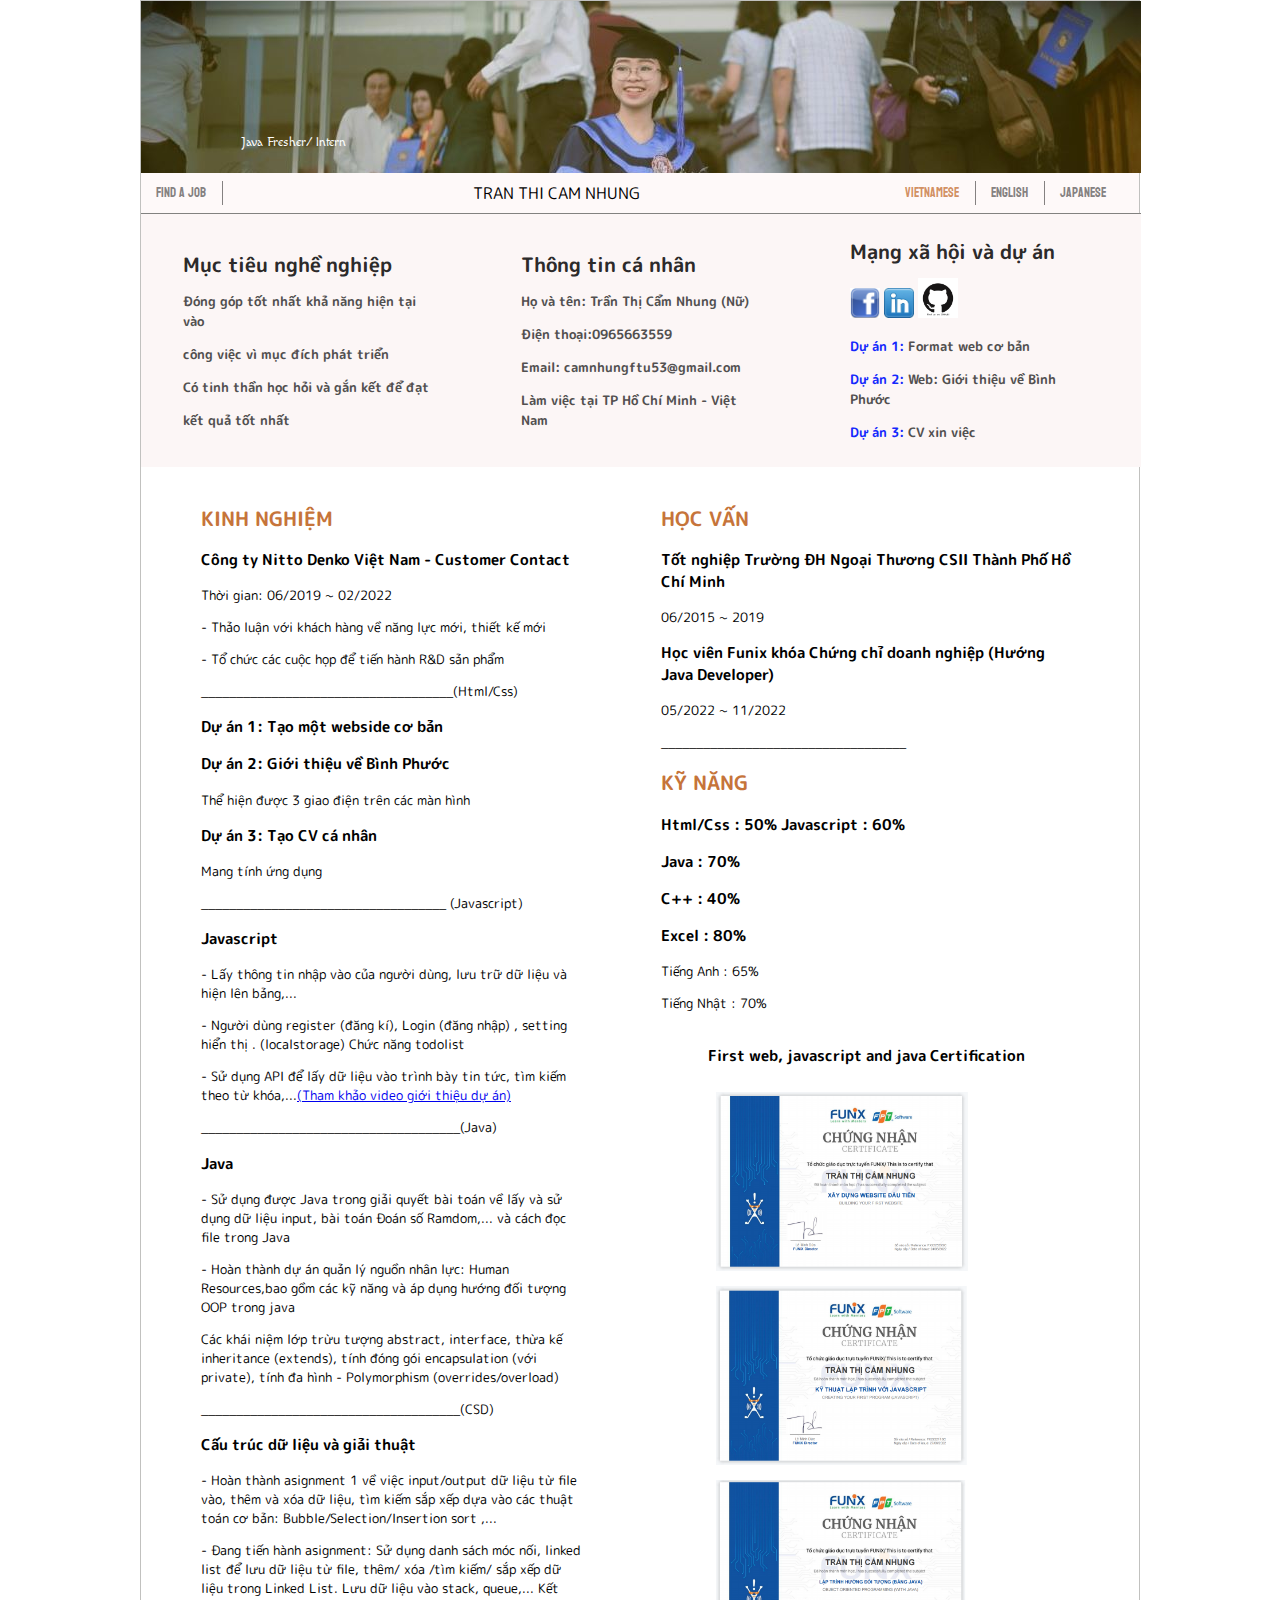
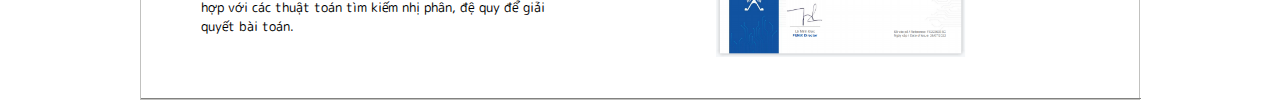
==== commit 0782f03e: "Update index.html" ====
--- a/index.html
+++ b/index.html
@@ -217,6 +217,12 @@
         </table>
     </div> -->
         
+    <div id="footer">
+        <table>
+            
+        </table>
+    </div>
+        
 </body>
 
 </html>
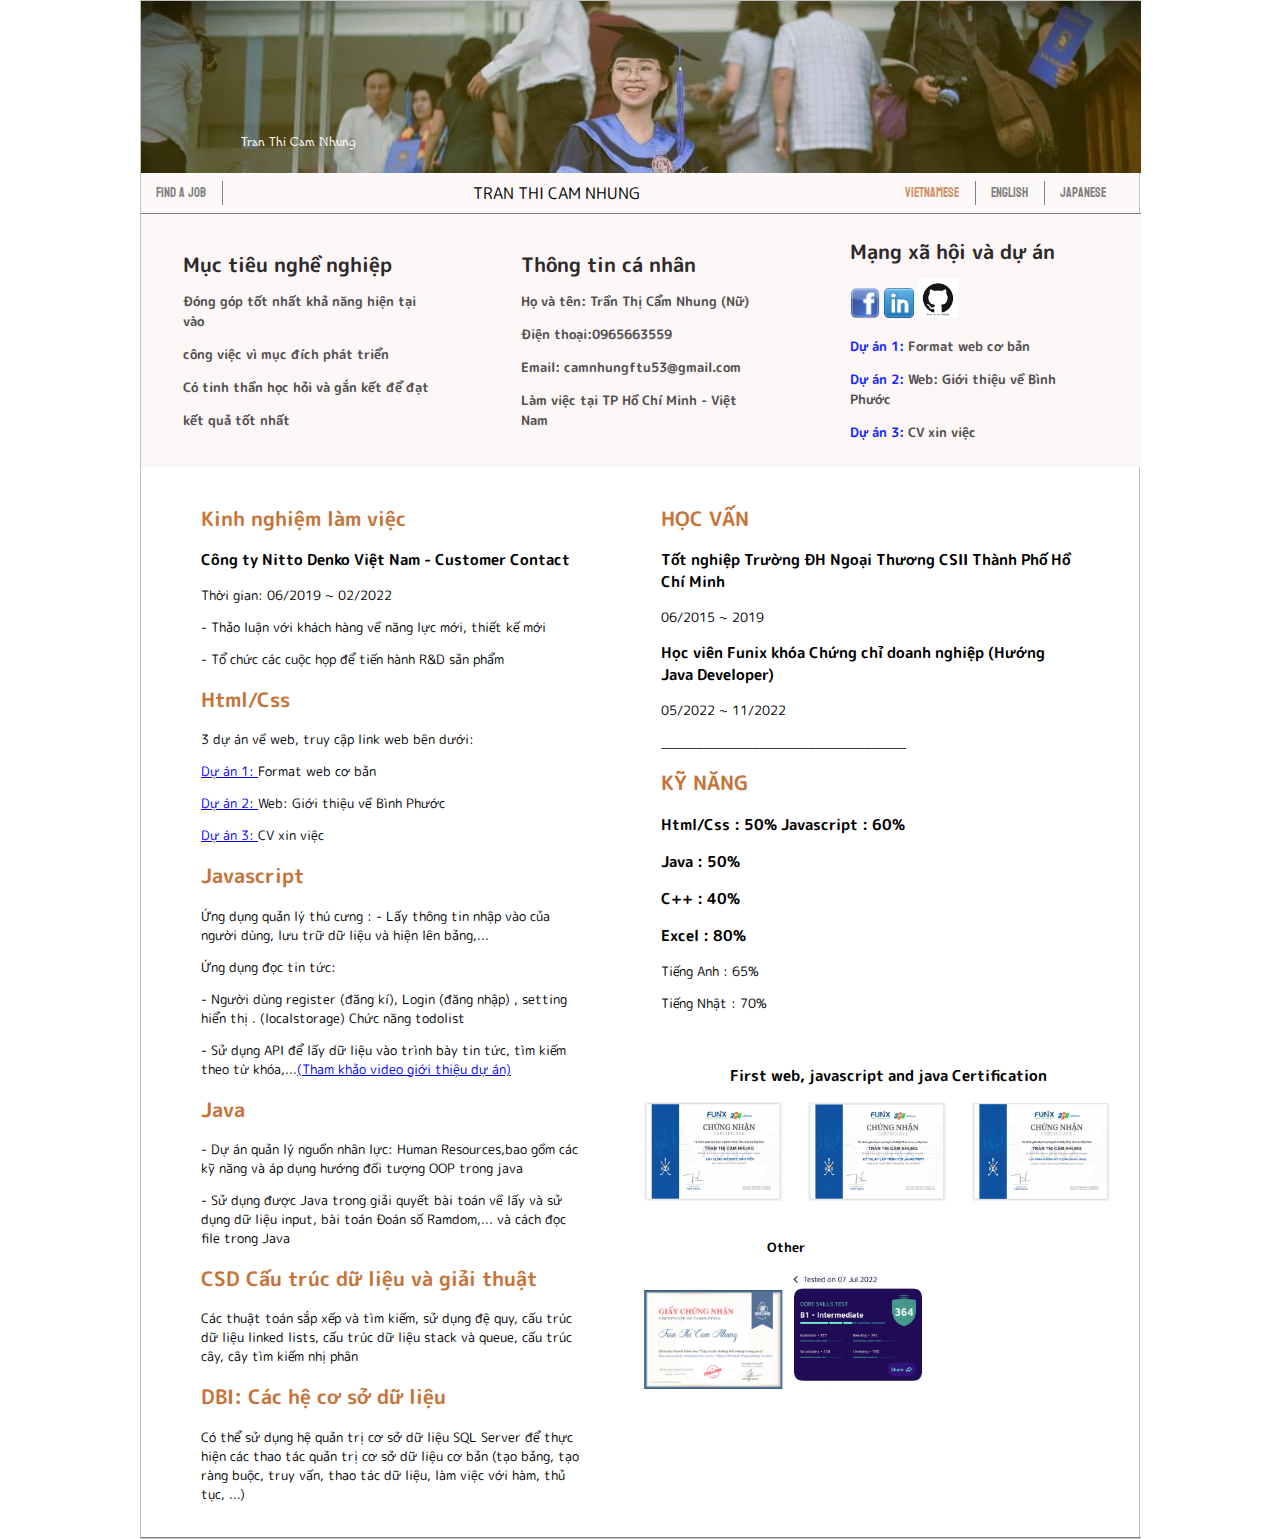
==== commit 94eb7104: "changeFull" ====
--- a/index.html
+++ b/index.html
@@ -17,7 +17,7 @@
     <div id="banner">
         <!-- <img src="image/banner.png"> -->
         <!-- <h1>TRẦN THỊ CẨM NHUNG</h1> -->
-        <p>Java Fresher/ Intern</p>
+        <p>Tran Thi Cam Nhung</p>
 
     </div>
 
@@ -86,56 +86,50 @@
             <!-- <img src="https://s3.amazonaws.com/codecademy-content/courses/ltp/img/ny.png">
             <img src="https://s3.amazonaws.com/codecademy-content/courses/ltp/img/tokyo.png">
             <img src="https://s3.amazonaws.com/codecademy-content/courses/ltp/img/paris.png"> -->
-            <h2> KINH NGHIỆM </h2>
+            <h2> Kinh nghiệm làm việc </h2>
             <h3> Công ty Nitto Denko Việt Nam - Customer Contact</h3>
             <p> Thời gian: 06/2019 ~ 02/2022</p>
             <p> - Thảo luận với khách hàng về năng lực mới, thiết kế mới</p>
             <p> - Tổ chức các cuộc họp để tiến hành R&D sản phẩm</p>
             <!-- <p> ________________(Staff)___________________</p> -->
            
-            <p> ____________________________________(Html/Css)</p>
-            <h3> Dự án 1: Tạo một webside cơ bản</h3>
-            <h3> Dự án 2: Giới thiệu về Bình Phước</h3>
-            <p> Thể hiện được 3 giao điện trên các màn hình</p>
-            <h3> Dự án 3: Tạo CV cá nhân </h3>
-            <p> Mang tính ứng dụng </p>
-
-            <p> ___________________________________ (Javascript)</p>
-            <h3> Javascript </h3>
+            <!-- <p> ____________________________________(Html/Css)</p> -->
+            <h2> Html/Css </h2>
+            <p> 3 dự án về web, truy cập link web bên dưới: </p>
+
+            <p> <a href="https://nhungftu2.github.io/web/" target="_blank"> Dự án 1: </a>Format web cơ bản</p>
+                        <p> <a href="https://nhungftu2.github.io/GotoBinhPhuoc/" target="_blank"> Dự án 2: </a> Web: Giới thiệu
+                            về Bình Phước</p>
+                        <p> <a href="https://nhungftu2.github.io/work/" target="_blank"> Dự án 3: </a> CV xin việc </p>
+
+            <!-- <p> ___________________________________ (Javascript)</p> -->
+            <h2> Javascript </h2>
+            <!-- <h3> Ứng dụng quản lý thú cưng :</h3> -->
             <!-- <p> Thời gian: 06/2022</p> -->
-            <p> - Lấy thông tin nhập vào của người dùng, lưu trữ dữ liệu và hiện lên bảng,... </p>
-
-<!--             <h3> Ứng dụng đọc tin tức: </h3> -->
+            <p> Ứng dụng quản lý thú cưng : - Lấy thông tin nhập vào của người dùng, lưu trữ dữ liệu và hiện lên bảng,... </p>
+
+            <p>Ứng dụng đọc tin tức:</p>
             <p> - Người dùng register (đăng kí), Login (đăng nhập) , setting hiển thị . (localstorage) Chức năng todolist</p>
             
             <p> - Sử dụng API để lấy dữ liệu vào trình bày tin tức, tìm kiếm theo từ khóa,...<a href="https://www.youtube.com/watch?v=e2TCRr7TDxE" target="_blank">(Tham khảo video giới thiệu dự án) </a>  </p>
-            <p> _____________________________________(Java)</p>
-            <h3> Java </h3>
+            <!-- <p> _____________________________________(Java)</p> -->
+            <h2> Java </h2>
             <p>
-                - Sử dụng được Java trong giải quyết bài toán về lấy và sử dụng dữ liệu input, 
-                bài toán Đoán số Ramdom,... và cách đọc file trong Java
+                - Dự án quản lý nguồn nhân lực: Human Resources,bao gồm các kỹ năng và áp dụng hướng đối tượng OOP trong java
             </p>
             <p>
-                - Hoàn thành dự án quản lý nguồn nhân lực: Human Resources,bao gồm các kỹ năng và áp dụng hướng đối tượng OOP trong java
+                - Sử dụng được Java trong giải quyết bài toán về lấy và sử dụng dữ liệu input, bài toán Đoán số Ramdom,... và cách đọc file trong Java
             </p>
-            <p> Các khái niệm lớp trừu tượng abstract, interface, thừa kế inheritance (extends), tính đóng gói encapsulation (với private), tính đa hình - Polymorphism (overrides/overload)</p>
-            
-<!--             <p> <a href="https://hanhphuctruockhiyeuaido.blogspot.com/2022/06/ca-nhan-bai-java-co-ban.html"   target="_blank"> <img
-                src="java.jpg" alt=" picture" width="30px"> </a> Video về dự án (còn đơn giản, sẽ update sau)</p> -->
-            
-            <p> _____________________________________(CSD)</p>
-            <h3> Cấu trúc dữ liệu và giải thuật </h3>
-            <p>
-                - Hoàn thành asignment 1 về việc input/output dữ liệu từ file vào, thêm và xóa dữ liệu, tìm kiếm sắp xếp dựa vào các
-                thuật toán cơ bản: Bubble/Selection/Insertion sort ,...
-            </p>
-            <p>
-                - Đang tiến hành asignment: Sử dụng danh sách móc nối, linked list để lưu dữ liệu từ file, thêm/ xóa /tìm kiếm/ sắp xếp dữ liệu trong Linked List.
-                Lưu dữ liệu vào stack, queue,... Kết hợp với các thuật toán tìm kiếm nhị phân, đệ quy để giải quyết bài toán.
-            </p>
-            
+            <h2> CSD Cấu trúc dữ liệu và giải thuật</h2>
+            <p>Các thuật toán sắp xếp và tìm kiếm, sử dụng đệ quy, cấu trúc dữ liệu linked lists, cấu trúc dữ liệu stack và queue, cấu trúc cây, cây tìm kiếm nhị phân </p>
+            
+            <h2>DBI: Các hệ cơ sở dữ liệu</h2>
+            <p>Có thể sử dụng hệ quản trị cơ sở dữ liệu SQL Server để thực hiện các thao tác quản trị cơ sở dữ liệu cơ bản (tạo bảng, tạo ràng buộc, truy vấn, thao tác dữ liệu, làm việc với hàm, thủ tục, ...)</p>
+            
+
 
         </div>
+
         <div id="right">
             <!-- <img src="https://s3.amazonaws.com/codecademy-content/courses/ltp/img/invite.png"> -->
 
@@ -146,29 +140,22 @@
             <p> 05/2022 ~ 11/2022</p>
             <!-- </br> -->
             
-<!--             <p> ___________________________________</p>
-            <h2> CHỨNG CHỈ </h2>
-            <h3> Tiếng Nhật: JLPT N3</h3>
-            <p> 2018 </p>
-             <h3> Học viên Funix khóa Chứng chỉ doanh nghiệp (Lập trình viên)</h3>
-            <p> 06/2022 ~ 10/2022</p> 
-            <h3> Xây dựng Webside đầu tiên</h3>
-             <img src="image/tiktok.png" alt="tiktok" width= "30px" height="30px"> 
-            <p> 05/2022 </p> -->
-            
-            
             <p> ___________________________________</p>
             <h2> KỸ NĂNG </h2>
             <h3> Html/Css : 50% Javascript : 60% </h3>
-            <h3> Java : 70%</h3>
+            <h3> Java : 50%</h3>
             <h3> C++ : 40% </h3>
             <h3> Excel : 80% </h3>
             <!-- <img src="image/tiktok.png" alt="tiktok" width= "30px" height="30px"> -->
             <p> Tiếng Anh : 65% </p>
             <p> Tiếng Nhật : 70% </p>
-            
-            
-            <div id="Certification">
+
+
+
+        </div>
+     
+    </div>
+    <div id="Certification">
         <table>
             <thead>
                 <th>
@@ -185,44 +172,30 @@
             </thead>
         </table>
     </div>
-
-
-        </div>
-    </div>
-
-<!--     <div id="footer">
+    <div id="Certification">
         <table>
             <thead>
                 <th>
-                    <h2>
-                        Khác:   
-                    </h2>
-                </th>
-                <th>
-                    <p> <a href="https://hanhphuctruockhiyeuaido.blogspot.com/2022/06/ca-nhan-bai-java-co-ban.html"   target="_blank"> <img
-                                src="java.jpg" alt=" picture" width="60px"> </a> Small project by Java</p>
-
-                </th>
-                <th>
-                    <p> <a href="#"  title="Xem Blog"> <img
-                                src="blog.jpg" alt="blog picture" width="60px"> </a> Viết Blog </p>
-
-                </th>
-                <th>
-                    <p> <a href="https://hanhphuctruockhiyeuaido.blogspot.com/2022/06/bai-viet-gioi-thieu-ban-than-ve-toi.html" target="_blank" title="Xem Blog"> <img
-                                src="gioithieu.jpg" alt="picture" width="80px"> </a> Giới thiệu bản thân </p>
+                    <p>Other</p>
+                    <p> 
+                        <span > <img src="CodeLearnJava .png" alt="code" width = "140px"  ></span>
+                        <span > <img src="English.jpg" alt="eng" width = "140px"  ></span>
+                        <!-- <span > <img src="js.png" alt="web" width = "240px"  ></span>
+                        <span > <img src="FinishJava.png" alt="java" width = "240px"  ></span> -->
+                        <!-- <span > <img src="CodeLearnJava .png" alt="web" width = "200px"  ></span> -->
+                        
+                    </p>
 
                 </th>
             </thead>
         </table>
-    </div> -->
-        
+    </div>
+
     <div id="footer">
         <table>
             
         </table>
     </div>
-        
 </body>
 
 </html>
